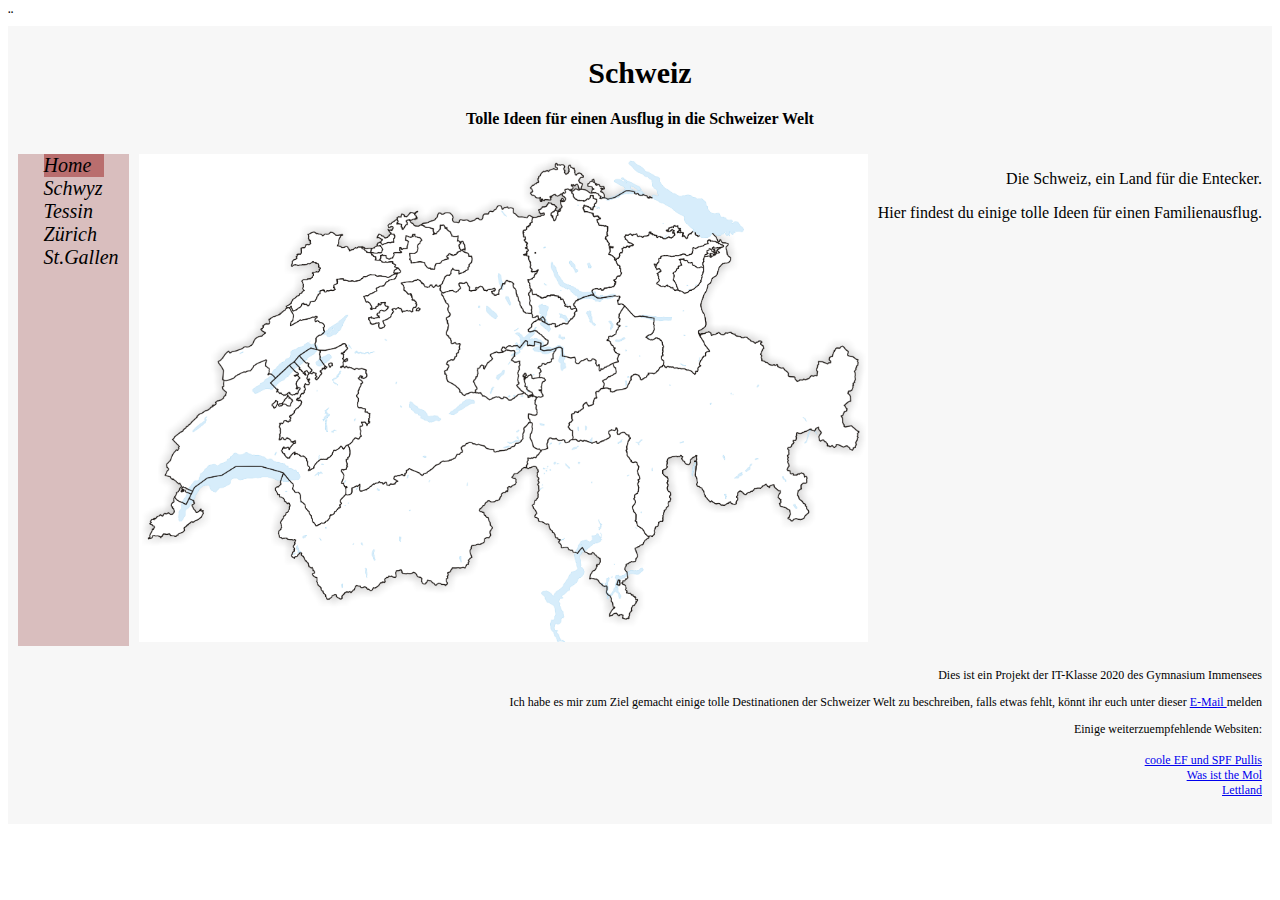
==== index.html @ b6bc56e9 "Update" ====
<!DOCTYPE html>
<html>
  <head>
    <meta charset="utf-8">
    <meta name="Fabienne" content="Attratktionen in der Schweiz">
    <meta name="description" content="Schweizerische Attraktionen">
    <title>Schweiz</title>¨
    <link href="style/style.css" rel="stylesheet" type="text/css">
    
  </head>

  <body>
    <div class="grid-container">
      <div class="item1">
        <h1>Schweiz</h1>
        <h3>Tolle Ideen für einen Ausflug in die Schweizer Welt</h3>
      </div>
      
      <div class="item2">
        <ul>
          <li> <a href="index.html" class="active"> Home</a> </li>
          <li> <a href="index_schwyz.html">Schwyz</a> </li>
          <li> <a href="index_tessin.html"> Tessin</a> </li>
          <li>  <a href="index_zurich.html"> Zürich</a> </li>
          <li> <a href="index_stgallen.html">St.Gallen</a> </li>
        </ul>
      </div>

      <div class="item3">
        <img src="img/karte_schweiz.png" alt="Schweizer Karte" width="100%">  
      </div>  
     
      <div class="item4">
       <p>Die Schweiz, ein Land für die Entecker.</p> 
       <p>Hier findest du einige tolle Ideen für einen Familienausflug.</p>
      </div>
      
      <div class="item5">
         <p> Dies ist ein Projekt der IT-Klasse 2020 des Gymnasium Immensees</p>
         <p>  Ich habe es mir zum Ziel gemacht einige tolle Destinationen der 
              Schweizer Welt zu beschreiben, falls etwas fehlt, könnt ihr euch unter dieser 
              <a href="fabienne.steiner@gymnasium-immensee.ch"> E-Mail </a> melden</p>
        <p> Einige weiterzuempfehlende Websiten:</p>
        <ul>
          <li><a href="https://silvia314.github.io"> coole EF und SPF Pullis</a></li>
          <li><a href="https://chxrlxttxx.github.io"> Was ist the Mol</a></li>
          <li><a href="yeetacoin.github.io"> Lettland</a></li>
        </ul>

      </div>
    </div>


<!-- https://www.w3schools.com/css/css_grid.asp
 helpful link for the grid formation-->

</html>
---- style/style.css ----
.item1 { grid-area: header; }
.item2 { grid-area: menu; }
.item3 { grid-area: main; }
.item4 { grid-area: right; }
.item5 { grid-area: footer; }

.grid-container {
  display: grid;
  grid-template-areas:
  'header header header header header header header'
  'menu menu main main main main right'
  'footer footer footer footer footer footer footer';
  grid-gap: 10px;
  background-color: rgb(247, 247, 247);
  padding: 10px;
}


/*codes for item1*/

.item1 h1 {
    text-align: center;
    font-size: 30px;
}
.item1 h3 {
    text-align: center;
    font-size: initial;
}

/* codes for item2 - navigation bar */
.item2{
    background-color: rgba(212, 182, 182, 0.87);
}

.item2 ul {
    list-style-type: none;
    margin: 0;
    padding: 0;
}
.item2 li {
    list-style-type: none;
    margin: 0 2vw;
    font-size: initial;
    font-style: oblique;
    text-align: left;
    
}
.item2 a {
    text-decoration: none;
    color: black;
    text-align: left;
    font-size: 20px;
    display: block;
    width: 60px;

}
.item2 a:hover {
    background-color: rgb(148, 46, 46);
}
.active {
    background-color: rgba(184, 109, 109, 0.986);
}



/* grid item 3 picture */
.item3 {
    size: 100% 100%;
    display: block;
    margin-left: none;
    margin-right: none;
    width: 100%;
}
/* codes for item4 right*/

.item4 {
    text-align: right;
    font-size: 16px;
}


/* codes for item5 footer */

.item5 p {
    text-align: right;
    font-size: 12px;
}
.item5 li {
    text-align: right;
    font-size: 12px;
    list-style-type: none;
}

@media only screen and (min-width:600px) {
    .grid-container {
        display: grid;
        grid-template-areas:
        'header header header header header header header'
        'menu menu main main main right right'
        'footer footer footer footer footer footer footer';
        grid-gap: 10px;
        background-color: rgb(247, 247, 247);
        padding: 10px;
}

@media only screen and (max-width:500px) {
    .grid-container {
        display: grid;
        grid-template-areas:
        'header'
        'menu'
        'right'
        'main'
        'footer';
        grid-gap: 10px;
        padding: 10px;
      }
}



















/*
background colour of the nav-bar 
.topnav {
    background-color: royalblue;
    overflow: hidden;
}

style of the links in the navigation bar
.topnav a{ 
    float: left;
    display: block;
    color: #65c4e0;
    text-align: center;
    padding: 14px 16px;
    text-decoration: none;
    font-size: 17px; 
}

hover
.topnav a:hover{
    background-color: slateblue;
    color: black;
}

add active class for the current page 
.topnav a.active {
    background-color: turquoise;
    color: white;
}

 Hide the link that should open and close the topnav on small screens 
.topnav .icon {
    display: none;
  }
*/































/*
.navigation {
    width: auto;
    background-color: rgba(138, 183, 224, 0.87);
}

.navigation_li  {
    list-style-type: none;
    margin: 0 2vw;
    font-size: initial;
    font-family: 'Segoe UI', Tahoma, Geneva, Verdana, sans-serif;
    font-style: oblique;
}

.navigation_a {
    text-decoration: none;
    color: lightcoral;
    padding: 2vw;
    font-family: monospace;
    display: block;
    
}

.navigation_ul {
    margin: 0;
    padding: 0;
    display: flex;
    flex-direction: column;
}

.navigation_a:hover{
    background-color: lightseagreen;
}

.navigation_button{
    display: none;
    padding: 2vw;
    font-size: 3vh;
    background-color: magenta;
    border: none;
    outline: none;
    cursor: pointer;
}
*/
/*
.karte_schweiz {
    size: 100% 100%;
    display: block;
    margin-left: auto;
    margin-right: auto;
    width: 50%;
    border-radius: 50%;
}
*/
/*
.schweiz {
    text-align: center;
    text-shadow: whitesmoke;
}
.schweiz_1_1 {
    text-align: center;
}
.schweiz_1_2 {
    text-align: center;
}

.index_schwyz.html {
    
}
 .tierpark_goldau {
    size: 100% 100%;
    display: block;
    margin-left: auto;
    margin-right: auto;
    width: 50%;
    border-radius: 50%;
 }
 .tierpark {
    text-align: center;
    text-shadow: whitesmoke;
 }
.tierpark_1_1 {
    text-align: center;
}

.table#tierpark_goldau{
    width: max-content;
    border-color: slateblue;
    margin-top: initial;
    table-layout: ;
}

.table_tierpark{
    text-align: center;
}
.index_tessin.html {
   
}
.swiss_miniatur_0 {
    size: 100% 100%;
    display: block;
    margin-left: auto;
    margin-right: auto;
    width: 50%;
    border-radius: 50%;  
}

.swiss_miniatur {
    text-align: center;
}
.swiss_miniatur_1_1 {
    text-align: center;
}


.bruno_weber_0 {
    size: 100% 100%;
    display: block;
    margin-left: auto;
    margin-right: auto;
    width: 50%;
    border-radius: 50%;
}
.bruno_weber {
    text-align: center;
}
.bruno_weber_1_1 {
    text-align: center;
}



 }
 h2 { 
     text-align: center;
 }
 p {
    text-align: center;
 }
 h3 {
     text-align: center;
     text-underline-position: above;
 }
 li {
     text-align: center;
 }


 <!-- herausfinden, wie man Hintergrundfarben/Bilder individuell auf html Seiten anpasst. --> */
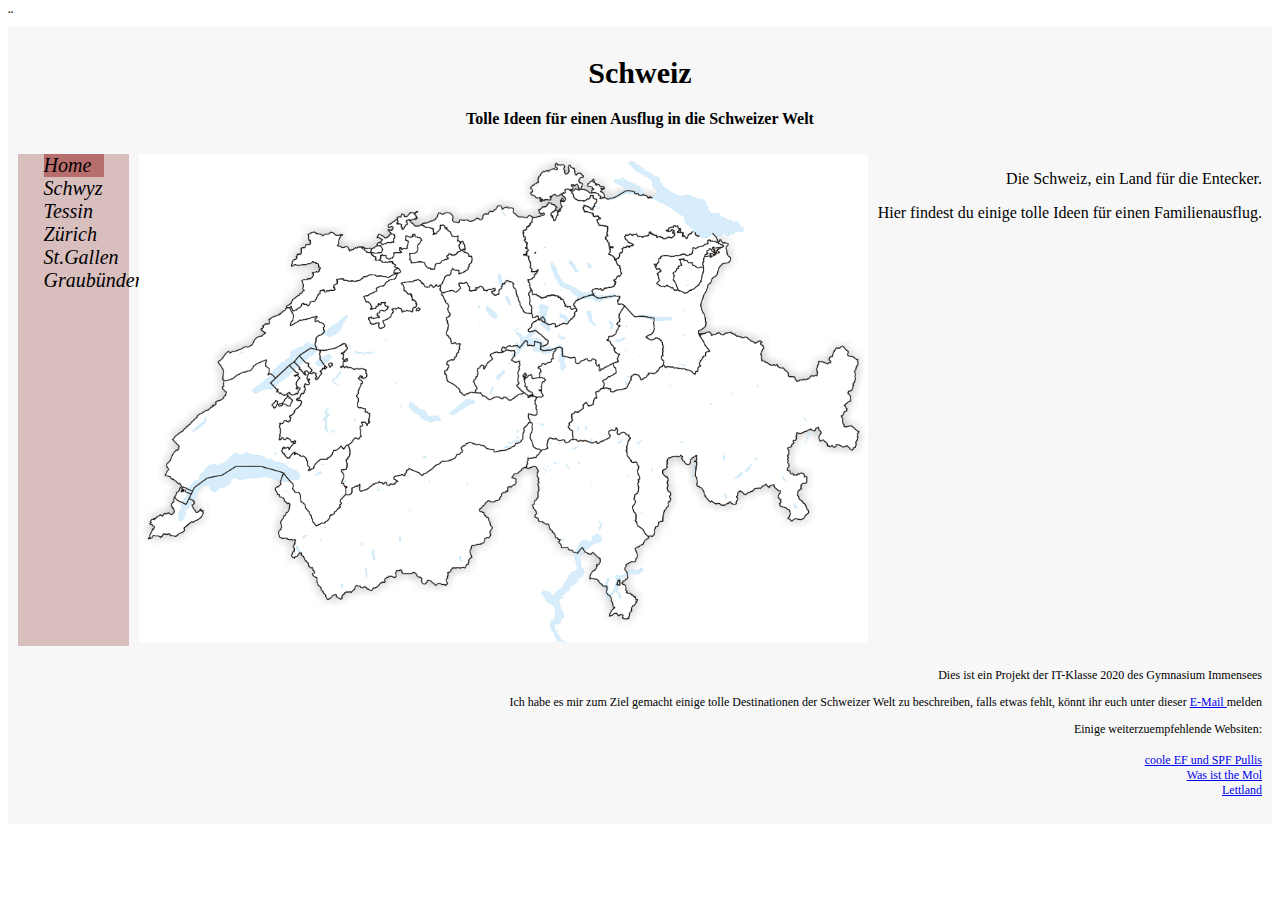
==== commit cf2d4604: "Update" ====
--- a/index.html
+++ b/index.html
@@ -23,6 +23,7 @@
           <li> <a href="index_tessin.html"> Tessin</a> </li>
           <li>  <a href="index_zurich.html"> Zürich</a> </li>
           <li> <a href="index_stgallen.html">St.Gallen</a> </li>
+          <li> <a href="index_graubunden.html">Graubünden</a></li>
         </ul>
       </div>
 
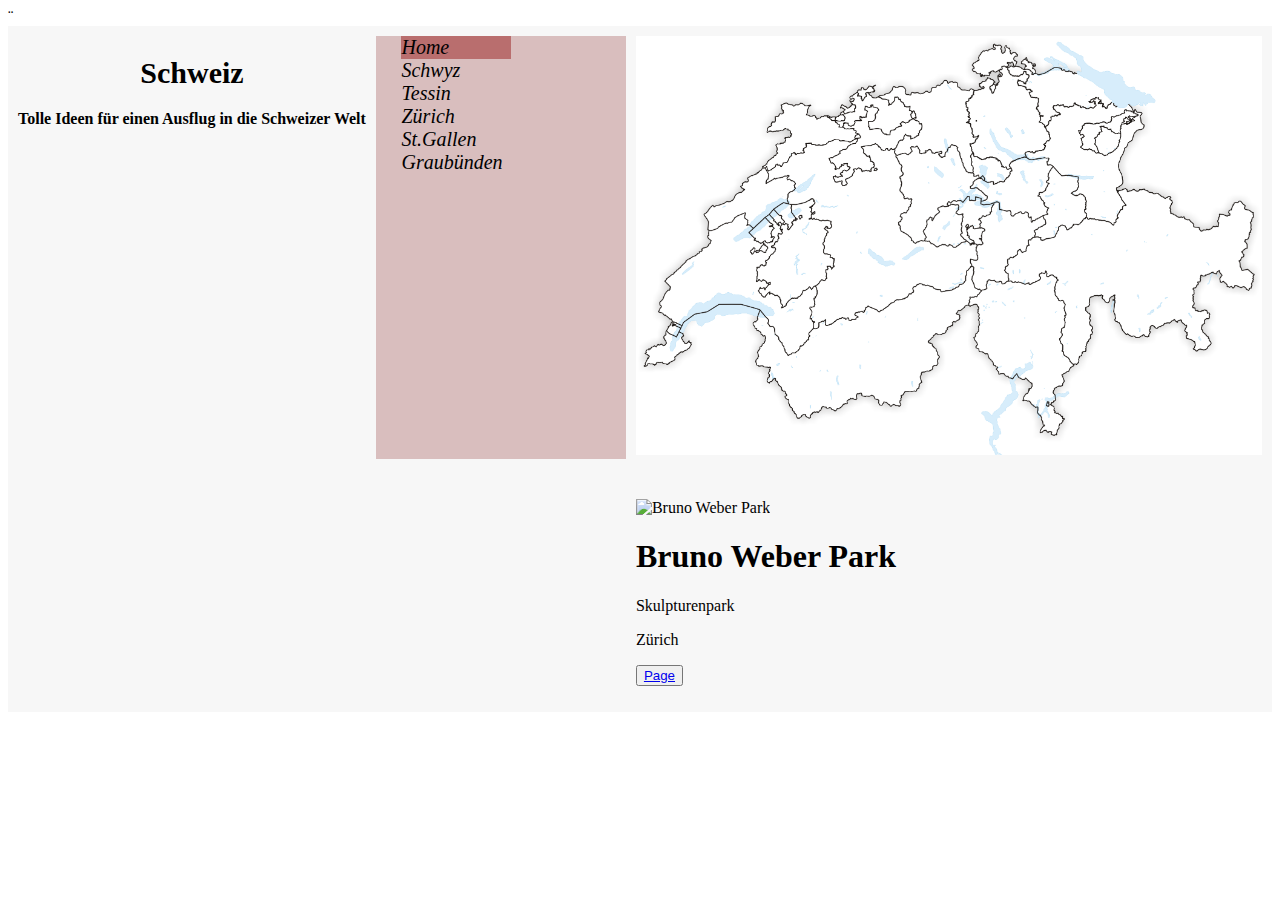
==== commit 41dde653: "Update" ====
--- a/index.html
+++ b/index.html
@@ -27,10 +27,24 @@
         </ul>
       </div>
 
+     
       <div class="item3">
         <img src="img/karte_schweiz.png" alt="Schweizer Karte" width="100%">  
       </div>  
-     
+
+      <div class="card1">
+        <img src="bruno_weber.jpg" alt="Bruno Weber Park" style="width:100%">
+        <h1>Bruno Weber Park</h1>
+        <p class="title">Skulpturenpark</p>
+        <p>Zürich</p>
+        <a href="#"><i class="fa fa-dribbble"></i></a>
+        <a href="#"><i class="fa fa-twitter"></i></a>
+        <a href="#"><i class="fa fa-linkedin"></i></a>
+        <a href="#"><i class="fa fa-facebook"></i></a>
+        <p><button><a href="index_zurich.html">Page</a></button></p>
+      </div>
+
+      <!--
       <div class="item4">
        <p>Die Schweiz, ein Land für die Entecker.</p> 
        <p>Hier findest du einige tolle Ideen für einen Familienausflug.</p>
@@ -49,9 +63,10 @@
         </ul>
 
       </div>
+  
     </div>
 
-
+  -->
 <!-- https://www.w3schools.com/css/css_grid.asp
  helpful link for the grid formation-->
 
--- a/style/style.css
+++ b/style/style.css
@@ -1,15 +1,22 @@
-.item1 { grid-area: header; }
+/*.item1 { grid-area: header; }
 .item2 { grid-area: menu; }
 .item3 { grid-area: main; }
 .item4 { grid-area: right; }
-.item5 { grid-area: footer; }
+.item5 { grid-area: footer; }*/
+
+.item1 {grid-area: header;}
+.card1 {grid-area: card1;}
+.card2 {grid-area: card2;}
+.card3 {grid-area: card3;}
+.card4 {grid-area: card4;} 
+.item5 {grid-area: footer;}
 
 .grid-container {
   display: grid;
   grid-template-areas:
-  'header header header header header header header'
-  'menu menu main main main main right'
-  'footer footer footer footer footer footer footer';
+  'header header header header'
+  'card1 card2 card3 card4'
+  'footer footer footer footer';
   grid-gap: 10px;
   background-color: rgb(247, 247, 247);
   padding: 10px;
@@ -30,6 +37,7 @@
 /* codes for item2 - navigation bar */
 .item2{
     background-color: rgba(212, 182, 182, 0.87);
+    width: 250px;
 }
 
 .item2 ul {
@@ -56,9 +64,11 @@
 }
 .item2 a:hover {
     background-color: rgb(148, 46, 46);
+    width: max-content;
 }
 .active {
     background-color: rgba(184, 109, 109, 0.986);
+    min-width: 110px;
 }
 
 
@@ -347,6 +357,3 @@
  li {
      text-align: center;
  }
-
-
- <!-- herausfinden, wie man Hintergrundfarben/Bilder individuell auf html Seiten anpasst. --> */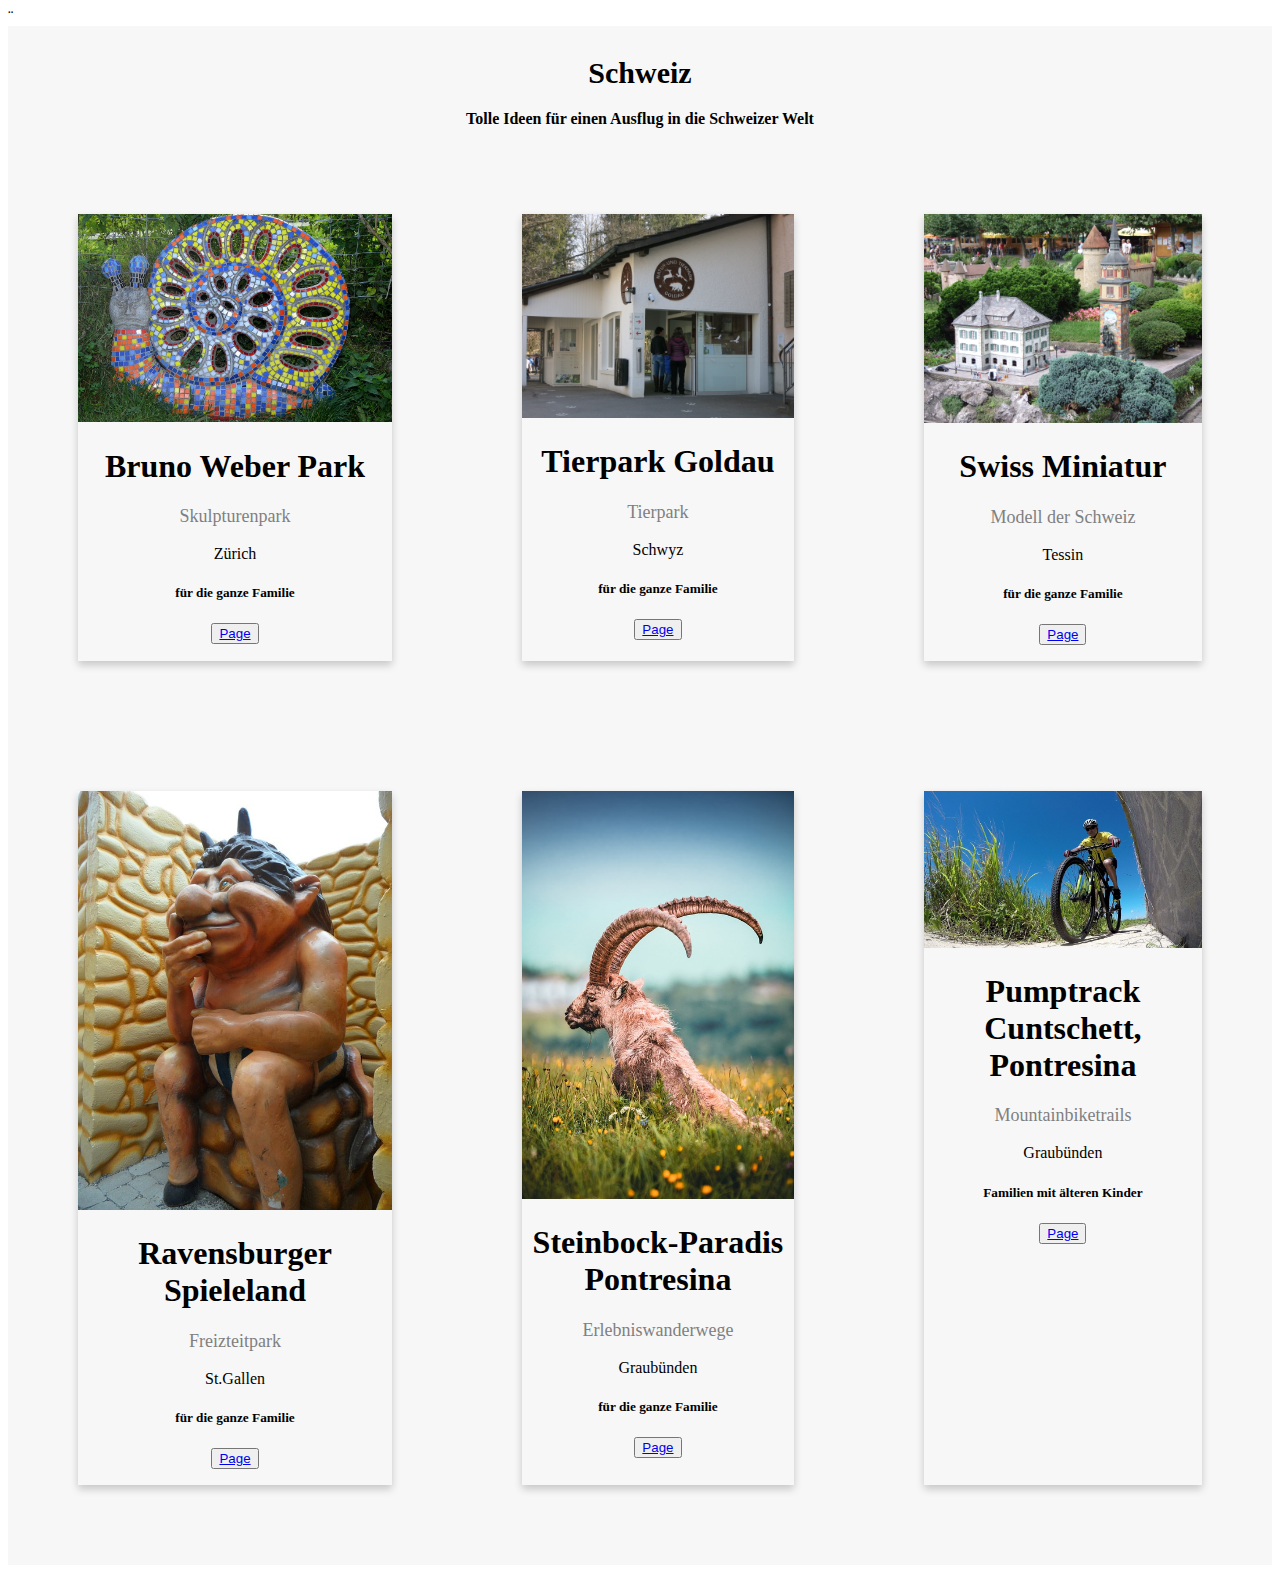
==== commit 7d4177b5: "Update" ====
--- a/index.html
+++ b/index.html
@@ -16,39 +16,66 @@
         <h3>Tolle Ideen für einen Ausflug in die Schweizer Welt</h3>
       </div>
       
-      <div class="item2">
-        <ul>
-          <li> <a href="index.html" class="active"> Home</a> </li>
-          <li> <a href="index_schwyz.html">Schwyz</a> </li>
-          <li> <a href="index_tessin.html"> Tessin</a> </li>
-          <li>  <a href="index_zurich.html"> Zürich</a> </li>
-          <li> <a href="index_stgallen.html">St.Gallen</a> </li>
-          <li> <a href="index_graubunden.html">Graubünden</a></li>
-        </ul>
-      </div>
-
      
-      <div class="item3">
-        <img src="img/karte_schweiz.png" alt="Schweizer Karte" width="100%">  
-      </div>  
 
       <div class="card1">
-        <img src="bruno_weber.jpg" alt="Bruno Weber Park" style="width:100%">
+        <img src="img/bruno_weber_1.jpg" alt="Bruno Weber Park" style="width:100%">
         <h1>Bruno Weber Park</h1>
         <p class="title">Skulpturenpark</p>
         <p>Zürich</p>
+        <h5>für die ganze Familie</h5>
+        <p><button><a href="index_zurich.html">Page</a></button></p>
+      </div>
+
+      <div class="card2">
+        <img src="img/goldau_tierpark_1.jpg" alt="Tierpark Goldau" style="width:100%">
+        <h1>Tierpark Goldau</h1>
+        <p class="title">Tierpark</p>
+        <p>Schwyz</p>
+        <h5>für die ganze Familie</h5>
         <a href="#"><i class="fa fa-dribbble"></i></a>
         <a href="#"><i class="fa fa-twitter"></i></a>
         <a href="#"><i class="fa fa-linkedin"></i></a>
         <a href="#"><i class="fa fa-facebook"></i></a>
-        <p><button><a href="index_zurich.html">Page</a></button></p>
+        <p><button><a href="index_schwyz.html">Page</a></button></p>
       </div>
 
-      <!--
-      <div class="item4">
-       <p>Die Schweiz, ein Land für die Entecker.</p> 
-       <p>Hier findest du einige tolle Ideen für einen Familienausflug.</p>
+      <div class="card3">
+        <img src="img/swiss_miniatur_1.jpg" alt="Swiss Miniatur" style="width:100%">
+        <h1>Swiss Miniatur</h1>
+        <p class="title">Modell der Schweiz</p>
+        <p>Tessin</p>
+        <h5>für die ganze Familie</h5>
+        <p><button><a href="index_tessin.html">Page</a></button></p>
       </div>
+
+      <div class="card4">
+        <img src="img/ravensburger-spieleland.jpg" alt="Ravensburger Spieleland" style="width:100%">
+        <h1>Ravensburger Spieleland</h1>
+        <p class="title">Freizteitpark</p>
+        <p>St.Gallen</p>
+        <h5>für die ganze Familie</h5>
+        <p><button><a href="index_stgallen.html">Page</a></button></p>
+      </div>
+
+      <div class="card5">
+        <img src="img/steinbock.jpg" alt="Steinbock" style="width:100%">
+        <h1>Steinbock-Paradis Pontresina</h1>
+        <p class="title">Erlebniswanderwege</p>
+        <p>Graubünden</p>
+        <h5>für die ganze Familie</h5>
+        <p><button><a href="index_graubunden.html">Page</a></button></p>
+      </div>
+
+      <div class="card6">
+        <img src="img/biking.jpg" alt="Mountainbiking" style="width:100%">
+        <h1>Pumptrack Cuntschett, Pontresina</h1>
+        <p class="title">Mountainbiketrails</p>
+        <p>Graubünden</p>
+        <h5>Familien mit älteren Kinder</h5>
+        <p><button><a href="index_graubunden.html">Page</a></button></p>
+      </div>
+     <!--
       
       <div class="item5">
          <p> Dies ist ein Projekt der IT-Klasse 2020 des Gymnasium Immensees</p>
--- a/style/style.css
+++ b/style/style.css
@@ -14,9 +14,10 @@
 .grid-container {
   display: grid;
   grid-template-areas:
-  'header header header header'
-  'card1 card2 card3 card4'
-  'footer footer footer footer';
+  'header header header'
+  'card1 card2 card3'
+  'card4 card5 card6'
+  'footer footer footer';
   grid-gap: 10px;
   background-color: rgb(247, 247, 247);
   padding: 10px;
@@ -33,6 +34,72 @@
     text-align: center;
     font-size: initial;
 }
+
+
+.card1 {
+    box-shadow: 0 4px 8px 0 rgba(0, 0, 0, 0.2);
+    max-width: 400px;
+    margin: 60px;
+    text-align: center;
+  }
+.card2 {
+    box-shadow: 0 4px 8px 0 rgba(0, 0, 0, 0.2);
+    max-width: 400px;
+    margin: 60px;
+    text-align: center;
+}
+.card3 {
+    box-shadow: 0 4px 8px 0 rgba(0, 0, 0, 0.2);
+    max-width: 400px;
+    margin: 60px;
+    text-align: center;
+}
+.card4 {
+    box-shadow: 0 4px 8px 0 rgba(0, 0, 0, 0.2);
+    max-width: 400px;
+    margin: 60px;
+    text-align: center;
+}
+.card5 {
+    box-shadow: 0 4px 8px 0 rgba(0, 0, 0, 0.2);
+    max-width: 400px;
+    margin: 60px;
+    text-align: center;
+}
+.card6 {
+    box-shadow: 0 4px 8px 0 rgba(0, 0, 0, 0.2);
+    max-width: 400px;
+    margin: 60px;
+    text-align: center;
+}
+  
+  .title {
+    color: grey;
+    font-size: 18px;
+  }
+  
+  .button {
+    border: none;
+    outline: 0;
+    display: inline-block;
+    padding: 8px;
+    color: white;
+    background-color: rgb(203, 140, 240);
+    text-align: center;
+    cursor: pointer;
+    width: 100%;
+    font-size: 18px;
+  }
+  
+  .a {
+    text-decoration: none;
+    font-size: 22px;
+    color: black;
+  }
+  
+  .button:hover, a:hover {
+    opacity: 0.7;
+  }
 
 /* codes for item2 - navigation bar */
 .item2{
@@ -101,6 +168,7 @@
     list-style-type: none;
 }
 
+/*
 @media only screen and (min-width:600px) {
     .grid-container {
         display: grid;
@@ -126,7 +194,7 @@
         padding: 10px;
       }
 }
-
+*/
 
 
 
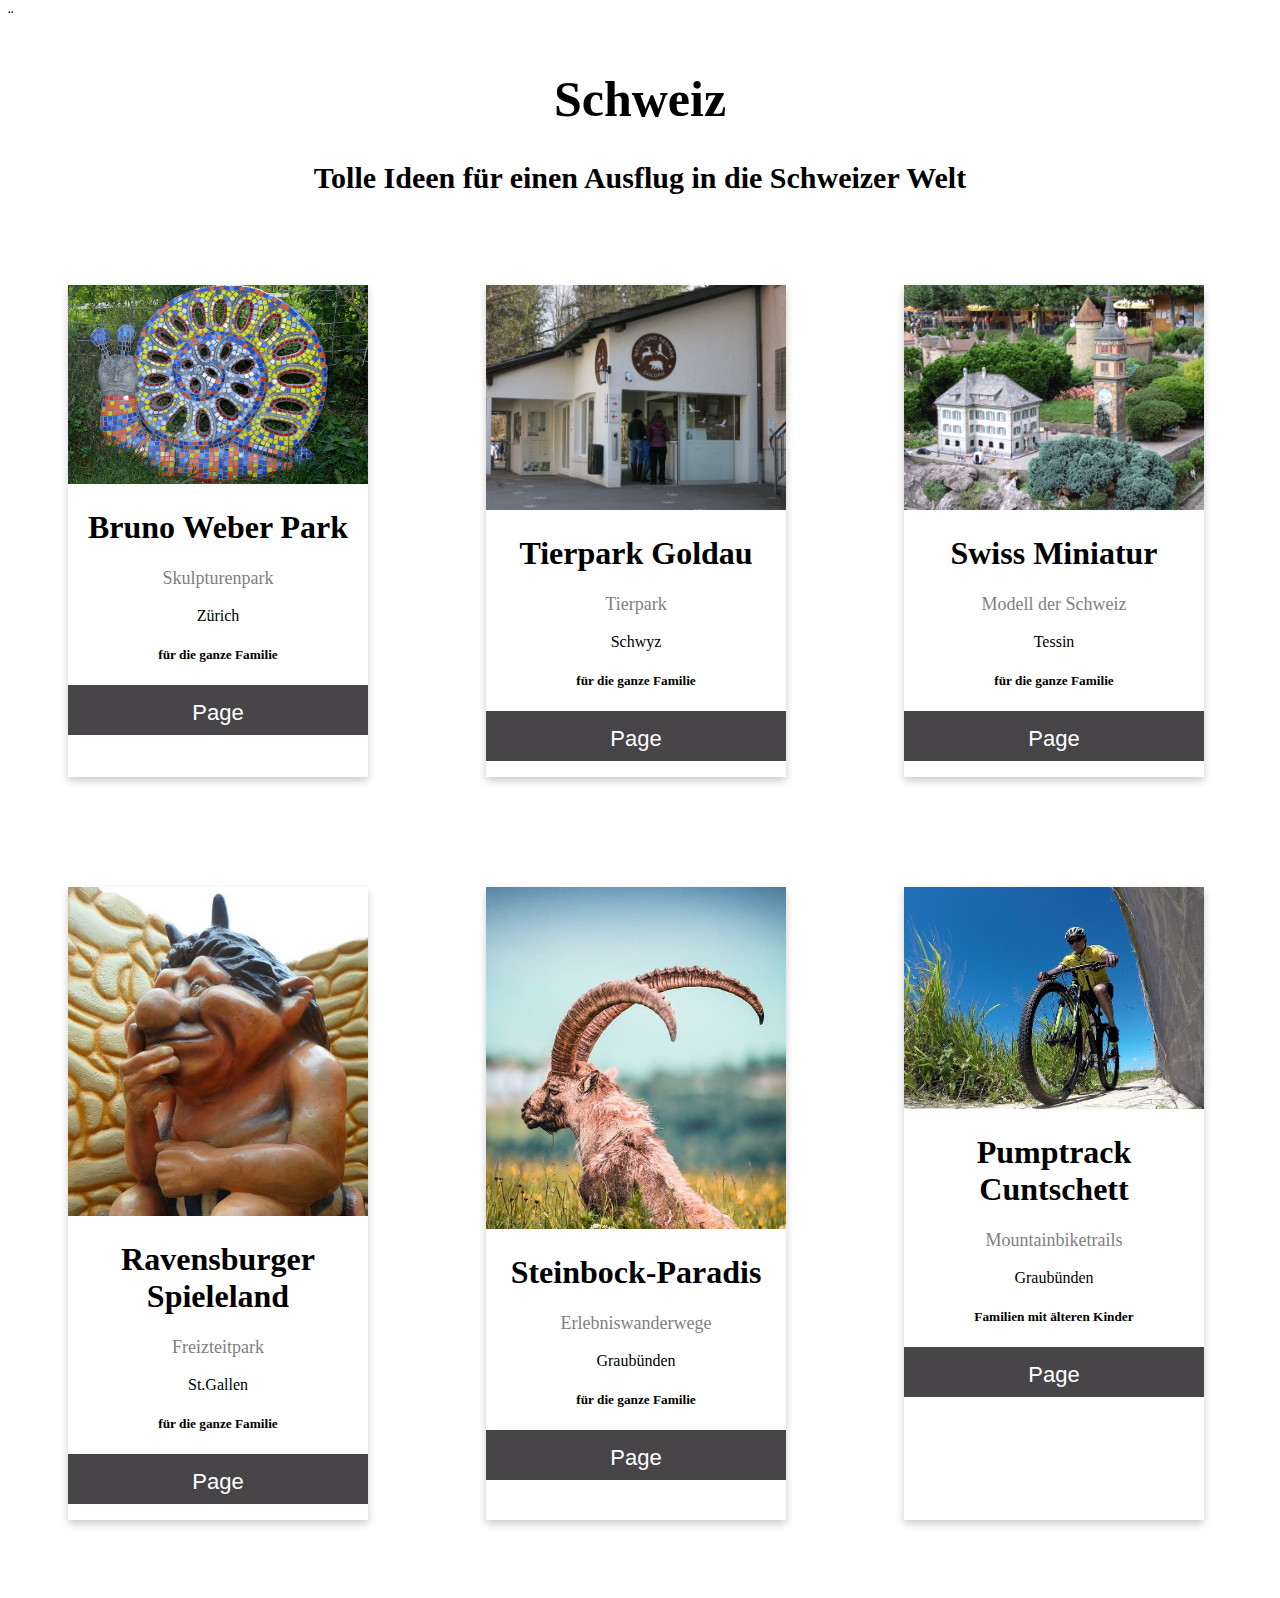
==== commit eabb0fec: "Update" ====
--- a/index.html
+++ b/index.html
@@ -15,7 +15,7 @@
         <h1>Schweiz</h1>
         <h3>Tolle Ideen für einen Ausflug in die Schweizer Welt</h3>
       </div>
-      
+
      
 
       <div class="card1">
@@ -24,7 +24,7 @@
         <p class="title">Skulpturenpark</p>
         <p>Zürich</p>
         <h5>für die ganze Familie</h5>
-        <p><button><a href="index_zurich.html">Page</a></button></p>
+        <p><button class="button"><a class="a" href="index_zurich.html">Page</a></button></p>
       </div>
 
       <div class="card2">
@@ -33,11 +33,7 @@
         <p class="title">Tierpark</p>
         <p>Schwyz</p>
         <h5>für die ganze Familie</h5>
-        <a href="#"><i class="fa fa-dribbble"></i></a>
-        <a href="#"><i class="fa fa-twitter"></i></a>
-        <a href="#"><i class="fa fa-linkedin"></i></a>
-        <a href="#"><i class="fa fa-facebook"></i></a>
-        <p><button><a href="index_schwyz.html">Page</a></button></p>
+        <p><button class="button"><a class="a" href="index_schwyz.html">Page</a></button></p>
       </div>
 
       <div class="card3">
@@ -46,7 +42,7 @@
         <p class="title">Modell der Schweiz</p>
         <p>Tessin</p>
         <h5>für die ganze Familie</h5>
-        <p><button><a href="index_tessin.html">Page</a></button></p>
+        <p><button class="button"><a class="a" href="index_tessin.html">Page</a></button></p>
       </div>
 
       <div class="card4">
@@ -55,26 +51,52 @@
         <p class="title">Freizteitpark</p>
         <p>St.Gallen</p>
         <h5>für die ganze Familie</h5>
-        <p><button><a href="index_stgallen.html">Page</a></button></p>
+        <p><button class="button"><a class="a" href="index_stgallen.html">Page</a></button></p>
       </div>
 
       <div class="card5">
         <img src="img/steinbock.jpg" alt="Steinbock" style="width:100%">
-        <h1>Steinbock-Paradis Pontresina</h1>
+        <h1>Steinbock-Paradis</h1>
         <p class="title">Erlebniswanderwege</p>
         <p>Graubünden</p>
         <h5>für die ganze Familie</h5>
-        <p><button><a href="index_graubunden.html">Page</a></button></p>
+        <p><button class="button"><a class="a" href="index_graubunden.html">Page</a></button></p>
       </div>
 
       <div class="card6">
         <img src="img/biking.jpg" alt="Mountainbiking" style="width:100%">
-        <h1>Pumptrack Cuntschett, Pontresina</h1>
+        <h1>Pumptrack Cuntschett</h1>
         <p class="title">Mountainbiketrails</p>
         <p>Graubünden</p>
         <h5>Familien mit älteren Kinder</h5>
-        <p><button><a href="index_graubunden.html">Page</a></button></p>
+        <p><button class="button"><a class="a" href="index_graubunden.html">Page</a></button></p>
       </div>
+
+
+<!-- Webpages:
+https://www.w3schools.com/css/css_background.asp
+https://www.w3schools.com/howto/howto_css_user_rating.asp 
+https://www.w3schools.com/howto/howto_css_split_screen.asp
+https://www.w3schools.com/howto/howto_css_center_website.asp
+https://www.w3schools.com/howto/howto_js_animate.asp
+https://www.w3schools.com/howto/howto_css_form_on_image.asp
+https://www.w3schools.com/howto/howto_css_profile_card.asp
+https://www.w3schools.com/howto/howto_css_flip_box.asp
+https://www.w3schools.com/howto/howto_css_chat.asp
+https://www.w3schools.com/howto/howto_js_responsive_navbar_dropdown.asp
+https://www.w3schools.com/howto/howto_css_responsive_form.asp
+https://www.w3schools.com/howto/howto_css_blurred_background.asp
+https://www.w3schools.com/howto/howto_js_slideshow.asp
+https://www.w3schools.com/howto/howto_css_fixed_sidebar.asp
+https://www.w3schools.com/howto/howto_js_slideshow_gallery.asp
+https://www.w3schools.com/howto/howto_js_image_grid.asp
+https://www.w3schools.com/howto/howto_css_parallax.asp
+-->
+
+
+
+
+
      <!--
       
       <div class="item5">
--- a/style/style.css
+++ b/style/style.css
@@ -11,7 +11,7 @@
 .card4 {grid-area: card4;} 
 .item5 {grid-area: footer;}
 
-.grid-container {
+/*.grid-container {
   display: grid;
   grid-template-areas:
   'header header header'
@@ -19,57 +19,57 @@
   'card4 card5 card6'
   'footer footer footer';
   grid-gap: 10px;
-  background-color: rgb(247, 247, 247);
   padding: 10px;
 }
-
+*/
 
 /*codes for item1*/
 
 .item1 h1 {
     text-align: center;
+    font-size: 50px;
+}
+.item1 h3 {
+    text-align: center;
     font-size: 30px;
 }
-.item1 h3 {
-    text-align: center;
-    font-size: initial;
-}
+
 
 
 .card1 {
     box-shadow: 0 4px 8px 0 rgba(0, 0, 0, 0.2);
-    max-width: 400px;
-    margin: 60px;
+    max-width: 300px;
+    margin: 50px;
     text-align: center;
   }
 .card2 {
     box-shadow: 0 4px 8px 0 rgba(0, 0, 0, 0.2);
-    max-width: 400px;
-    margin: 60px;
+    max-width: 300px;
+    margin: 50px;
     text-align: center;
 }
 .card3 {
     box-shadow: 0 4px 8px 0 rgba(0, 0, 0, 0.2);
-    max-width: 400px;
-    margin: 60px;
+    max-width: 300px;
+    margin: 50px;
     text-align: center;
 }
 .card4 {
     box-shadow: 0 4px 8px 0 rgba(0, 0, 0, 0.2);
-    max-width: 400px;
-    margin: 60px;
+    max-width: 300px;
+    margin: 50px;
     text-align: center;
 }
 .card5 {
     box-shadow: 0 4px 8px 0 rgba(0, 0, 0, 0.2);
-    max-width: 400px;
-    margin: 60px;
+    max-width: 300px;
+    margin: 50px;
     text-align: center;
 }
 .card6 {
     box-shadow: 0 4px 8px 0 rgba(0, 0, 0, 0.2);
-    max-width: 400px;
-    margin: 60px;
+    max-width: 300px;
+    margin: 50px;
     text-align: center;
 }
   
@@ -83,119 +83,68 @@
     outline: 0;
     display: inline-block;
     padding: 8px;
-    color: white;
-    background-color: rgb(203, 140, 240);
+    color: rgba(255, 246, 246, 0.993);
+    background-color: rgb(71, 69, 71);
     text-align: center;
     cursor: pointer;
     width: 100%;
-    font-size: 18px;
+    font-size: 30px;
   }
   
   .a {
     text-decoration: none;
     font-size: 22px;
-    color: black;
+    color: white;
   }
   
   .button:hover, a:hover {
     opacity: 0.7;
   }
 
-/* codes for item2 - navigation bar */
-.item2{
-    background-color: rgba(212, 182, 182, 0.87);
-    width: 250px;
-}
-
-.item2 ul {
-    list-style-type: none;
-    margin: 0;
-    padding: 0;
-}
-.item2 li {
-    list-style-type: none;
-    margin: 0 2vw;
-    font-size: initial;
-    font-style: oblique;
-    text-align: left;
-    
-}
-.item2 a {
-    text-decoration: none;
-    color: black;
-    text-align: left;
-    font-size: 20px;
-    display: block;
-    width: 60px;
-
-}
-.item2 a:hover {
-    background-color: rgb(148, 46, 46);
-    width: max-content;
-}
-.active {
-    background-color: rgba(184, 109, 109, 0.986);
-    min-width: 110px;
-}
-
-
-
-/* grid item 3 picture */
-.item3 {
-    size: 100% 100%;
-    display: block;
-    margin-left: none;
-    margin-right: none;
-    width: 100%;
-}
-/* codes for item4 right*/
-
-.item4 {
-    text-align: right;
-    font-size: 16px;
-}
-
-
-/* codes for item5 footer */
-
-.item5 p {
-    text-align: right;
-    font-size: 12px;
-}
-.item5 li {
-    text-align: right;
-    font-size: 12px;
-    list-style-type: none;
-}
-
-/*
-@media only screen and (min-width:600px) {
-    .grid-container {
+@media only screen and (max-width:60px) {
+    .grid-container{
         display: grid;
-        grid-template-areas:
-        'header header header header header header header'
-        'menu menu main main main right right'
-        'footer footer footer footer footer footer footer';
-        grid-gap: 10px;
-        background-color: rgb(247, 247, 247);
-        padding: 10px;
-}
-
-@media only screen and (max-width:500px) {
-    .grid-container {
-        display: grid;
-        grid-template-areas:
+        grid-template-areas: 
         'header'
-        'menu'
-        'right'
-        'main'
+        'card1'
+        'card2'
+        'card3'
+        'card4'
+        'card5'
+        'card6'
         'footer';
         grid-gap: 10px;
         padding: 10px;
-      }
-}
-*/
-
+    }
+}
+
+@media only screen and (min-width:60px max-width:120px) {
+    .grid-container {
+        display: grid;
+        grid-template-areas: 
+        'header header'
+        'card1 card2'
+        'card3 card4'
+        'card5 card6'
+        'footer footer';
+        grid-gap: 10px;
+        padding: 10px;
+    }
+}
+
+
+@media only screen and (min-width:120px) {
+  .grid-container {
+    display: grid;
+    grid-template-areas:
+    'header header header'
+    'card1 card2 card3'
+    'card4 card5 card6'
+    'footer footer footer';
+  grid-gap: 10px;
+  padding: 10px;
+    }
+}
 
 
 
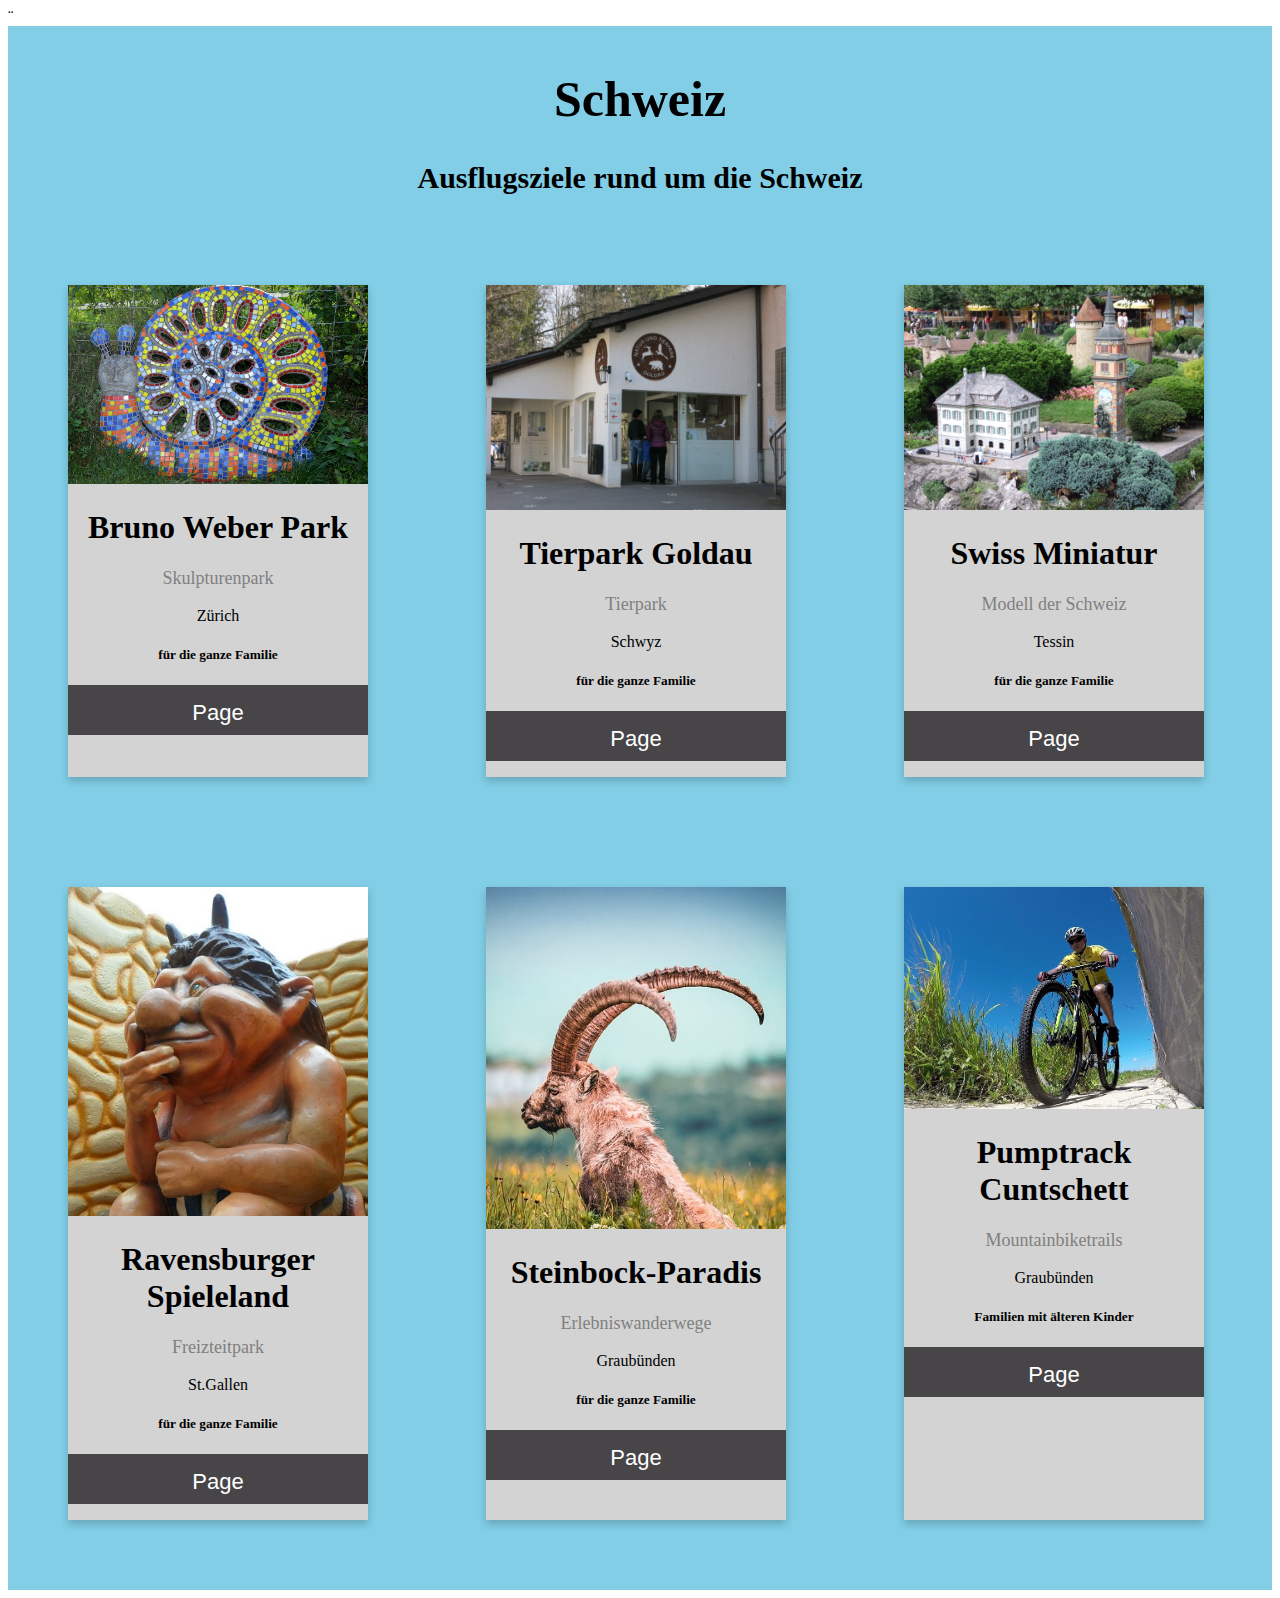
==== commit cc827488: "Update" ====
--- a/index.html
+++ b/index.html
@@ -13,7 +13,7 @@
     <div class="grid-container">
       <div class="item1">
         <h1>Schweiz</h1>
-        <h3>Tolle Ideen für einen Ausflug in die Schweizer Welt</h3>
+        <h3>Ausflugsziele rund um die Schweiz</h3>
       </div>
 
      
--- a/style/style.css
+++ b/style/style.css
@@ -1,27 +1,12 @@
-/*.item1 { grid-area: header; }
-.item2 { grid-area: menu; }
-.item3 { grid-area: main; }
-.item4 { grid-area: right; }
-.item5 { grid-area: footer; }*/
-
 .item1 {grid-area: header;}
 .card1 {grid-area: card1;}
 .card2 {grid-area: card2;}
 .card3 {grid-area: card3;}
 .card4 {grid-area: card4;} 
 .item5 {grid-area: footer;}
-
-/*.grid-container {
-  display: grid;
-  grid-template-areas:
-  'header header header'
-  'card1 card2 card3'
-  'card4 card5 card6'
-  'footer footer footer';
-  grid-gap: 10px;
-  padding: 10px;
-}
-*/
+.card5 {grid-area: card5;}
+.card6 {grid-area: card6;}
+
 
 /*codes for item1*/
 
@@ -41,36 +26,42 @@
     max-width: 300px;
     margin: 50px;
     text-align: center;
+    background-color: lightgrey;
   }
 .card2 {
     box-shadow: 0 4px 8px 0 rgba(0, 0, 0, 0.2);
     max-width: 300px;
     margin: 50px;
     text-align: center;
+    background-color: lightgrey;
 }
 .card3 {
     box-shadow: 0 4px 8px 0 rgba(0, 0, 0, 0.2);
     max-width: 300px;
     margin: 50px;
     text-align: center;
+    background-color: lightgrey;
 }
 .card4 {
     box-shadow: 0 4px 8px 0 rgba(0, 0, 0, 0.2);
     max-width: 300px;
     margin: 50px;
     text-align: center;
+    background-color: lightgrey;
 }
 .card5 {
     box-shadow: 0 4px 8px 0 rgba(0, 0, 0, 0.2);
     max-width: 300px;
     margin: 50px;
     text-align: center;
+    background-color: lightgrey;
 }
 .card6 {
     box-shadow: 0 4px 8px 0 rgba(0, 0, 0, 0.2);
     max-width: 300px;
     margin: 50px;
     text-align: center;
+    background-color: lightgrey;
 }
   
   .title {
@@ -101,8 +92,9 @@
     opacity: 0.7;
   }
 
-@media only screen and (max-width:60px) {
+@media only screen and (max-width:800px) {
     .grid-container{
+        background-color: rgb(153, 88, 91);
         display: grid;
         grid-template-areas: 
         'header'
@@ -115,11 +107,13 @@
         'footer';
         grid-gap: 10px;
         padding: 10px;
+        position: center;
     }
 }
 
-@media only screen and (min-width:60px max-width:120px) {
+@media only screen and (min-width:800px) and (max-width:1200px) {
     .grid-container {
+        background-color: rgb(185, 148, 226);
         display: grid;
         grid-template-areas: 
         'header header'
@@ -133,8 +127,9 @@
 }
 
 
-@media only screen and (min-width:120px) {
+@media only screen and (min-width:1200px) {
   .grid-container {
+    background-color: rgb(129, 206, 230);
     display: grid;
     grid-template-areas:
     'header header header'
@@ -143,6 +138,7 @@
     'footer footer footer';
   grid-gap: 10px;
   padding: 10px;
+  
     }
 }
 
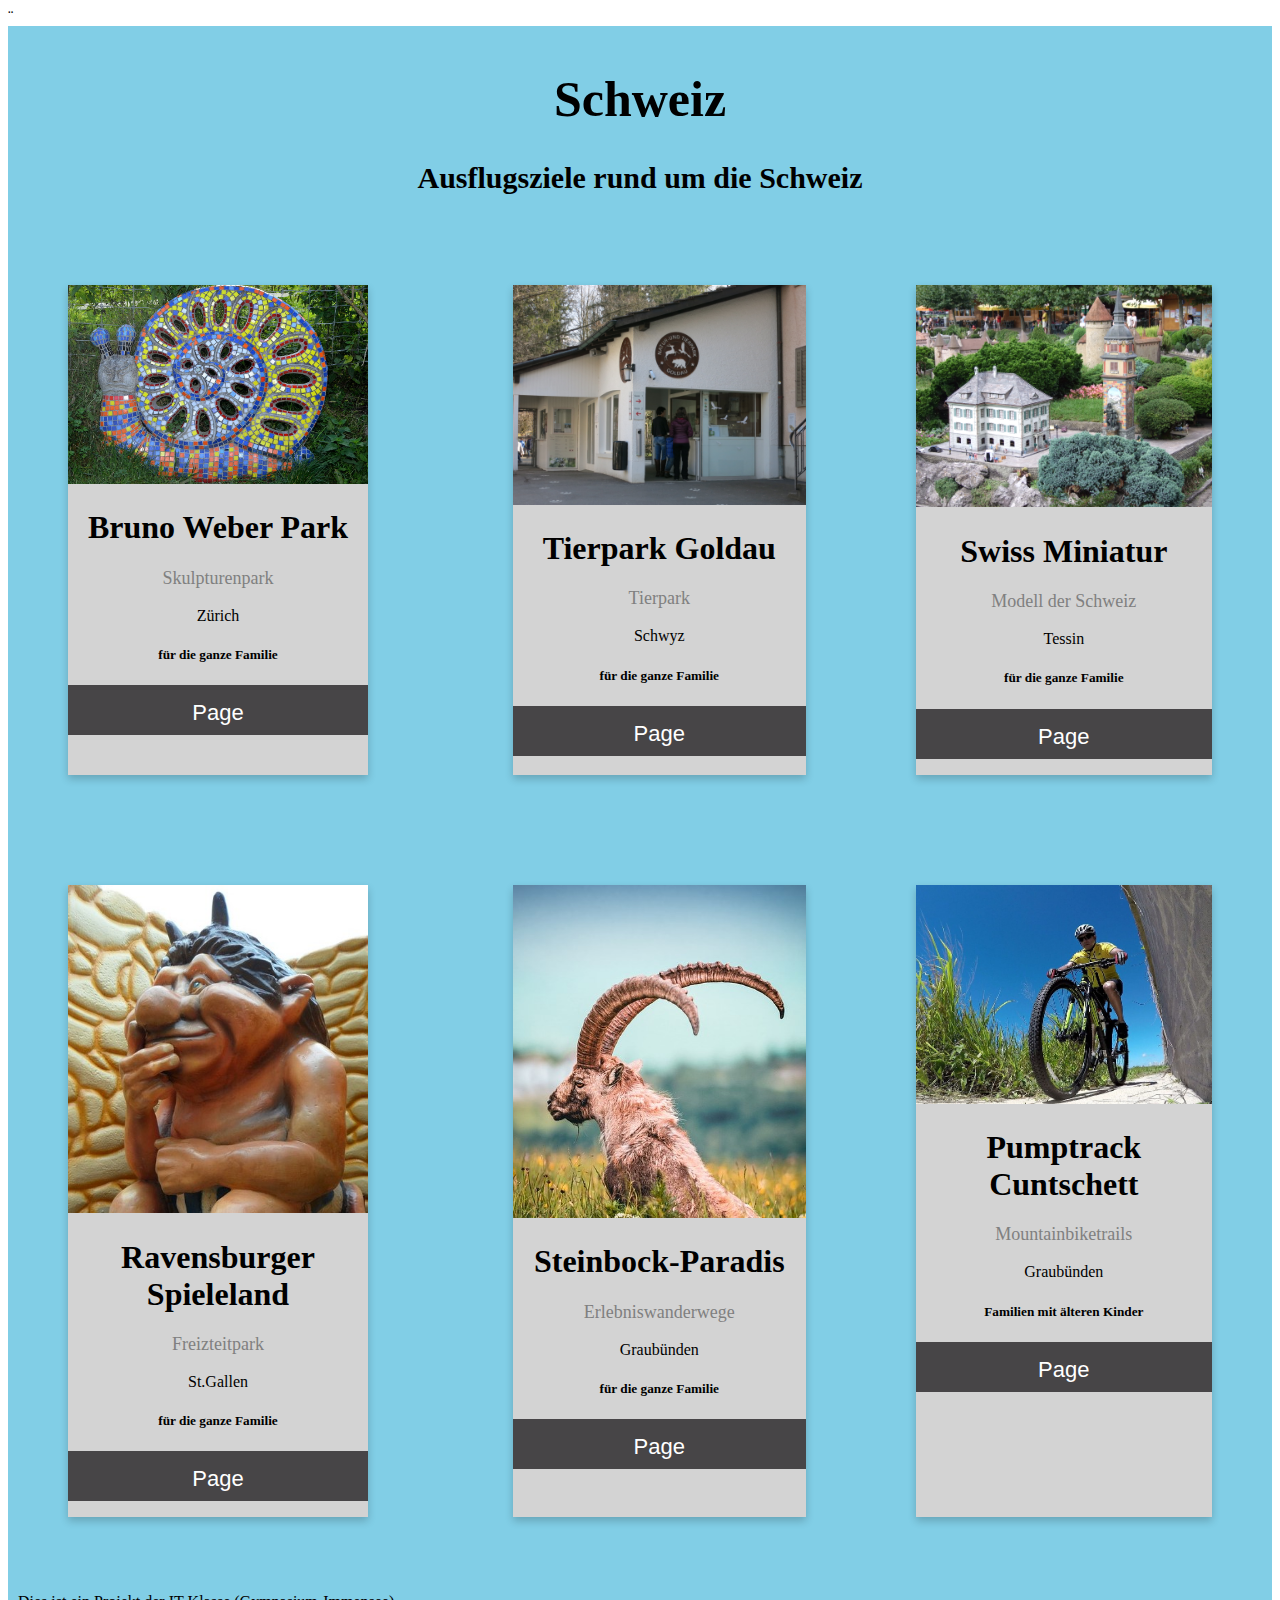
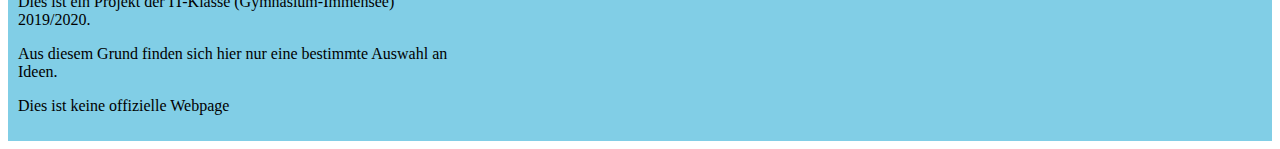
==== commit 8b01c4de: "Update - Java" ====
--- a/index.html
+++ b/index.html
@@ -71,6 +71,12 @@
         <h5>Familien mit älteren Kinder</h5>
         <p><button class="button"><a class="a" href="index_graubunden.html">Page</a></button></p>
       </div>
+      <div class="footer">
+        <p>Dies ist ein Projekt der IT-Klasse (Gymnasium-Immensee) 2019/2020.</p>
+        <p>Aus diesem Grund finden sich hier nur eine bestimmte Auswahl an Ideen.</p>
+        <p>Dies ist keine offizielle Webpage</p>
+      </div>
+    </div>
 
 
 <!-- Webpages:
--- a/style/style.css
+++ b/style/style.css
@@ -13,10 +13,12 @@
 .item1 h1 {
     text-align: center;
     font-size: 50px;
+    font-family: fantasy; 
 }
 .item1 h3 {
     text-align: center;
     font-size: 30px;
+    font-family: fantasy;
 }
 
 
@@ -90,6 +92,10 @@
   
   .button:hover, a:hover {
     opacity: 0.7;
+  }
+
+  .footer {
+      text-align: left;
   }
 
 @media only screen and (max-width:800px) {
